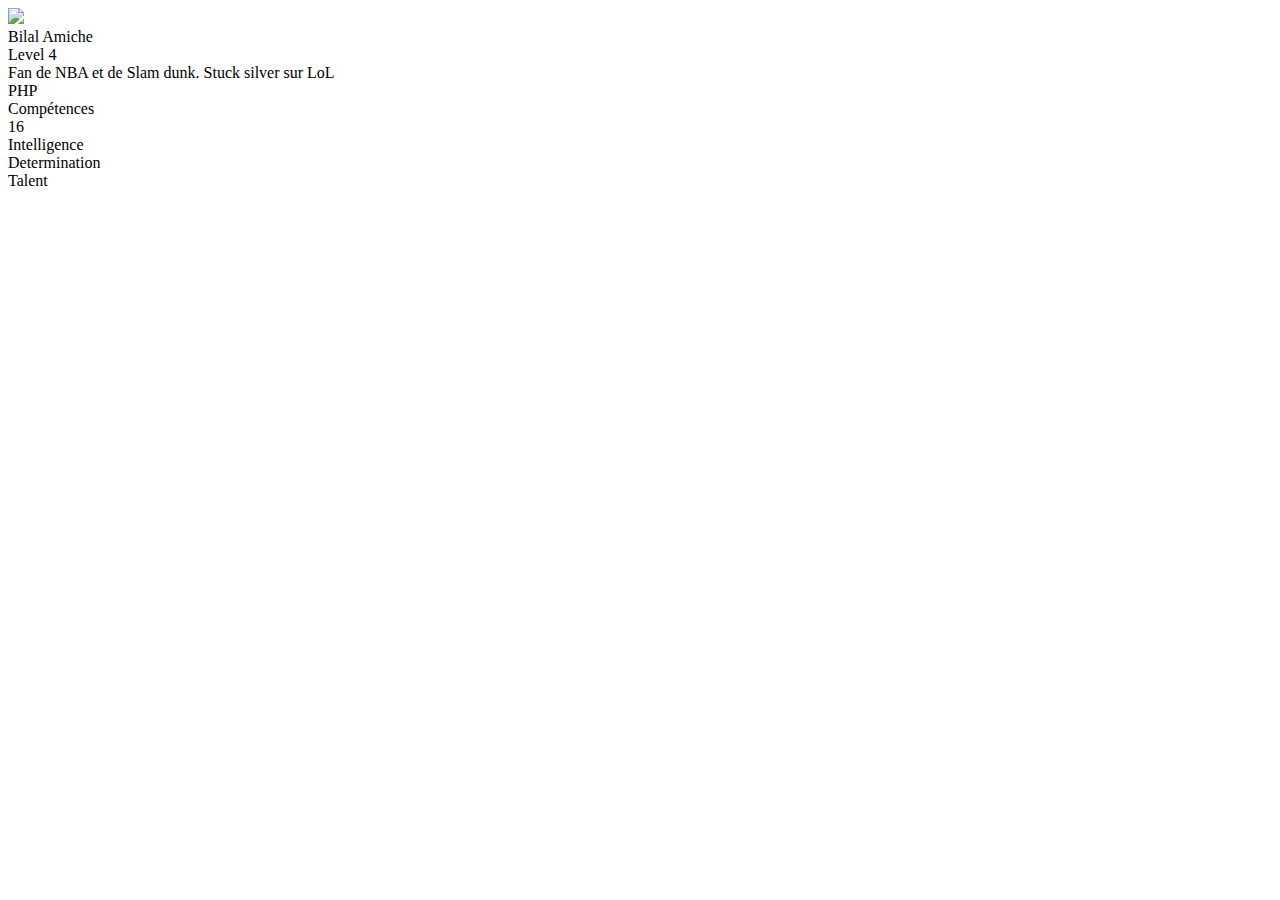
==== TestCardRenamed.html @ 795d29ab "ajout de la carte html et son css" ====
<!DOCTYPE html>
<html lang="en">

    <link href="/home/wilder/Projet_Book/Card.css" rel="stylesheet">
    <head>
        <meta charset="UTF-8">
        <meta http-equiv="X-UA-Compatible" content="IE=edge">
        <meta name="viewport" content="width=device-width, initial-scale=1.0">
        <title>Document</title>
    </head>
<body>
<div class="content">
  
  <div class="fullCard">
    <div class="corpse barbarian">
      <div class="photoPromo back">
        <img class="photoPromo"src="../Bureau/Photo/Raw/DSCF3281.JPG">
      </div>
      <div class="name">Bilal Amiche</div>
      <div class="softSkills">Level 4</div>
      <div class="description">
       Fan de NBA et de Slam dunk. Stuck silver sur LoL
      </div>

      <div class="bas_de_Carte">
        <div>
          <div class="skill">PHP</div>
          <div class="skill">Compétences</div>
        </div>

        <div>
          <div class="skill">16</div>
          
          <div class="skill">Intelligence</div>
        </div>

        <div>
          <div class="skill">Determination</div>
          <div class="skill">Talent</div>
        </div>

      </div>

    </div> <!-- end clash-card barbarian-->
  </div> <!-- end wrapper -->



    
</body>
</html>
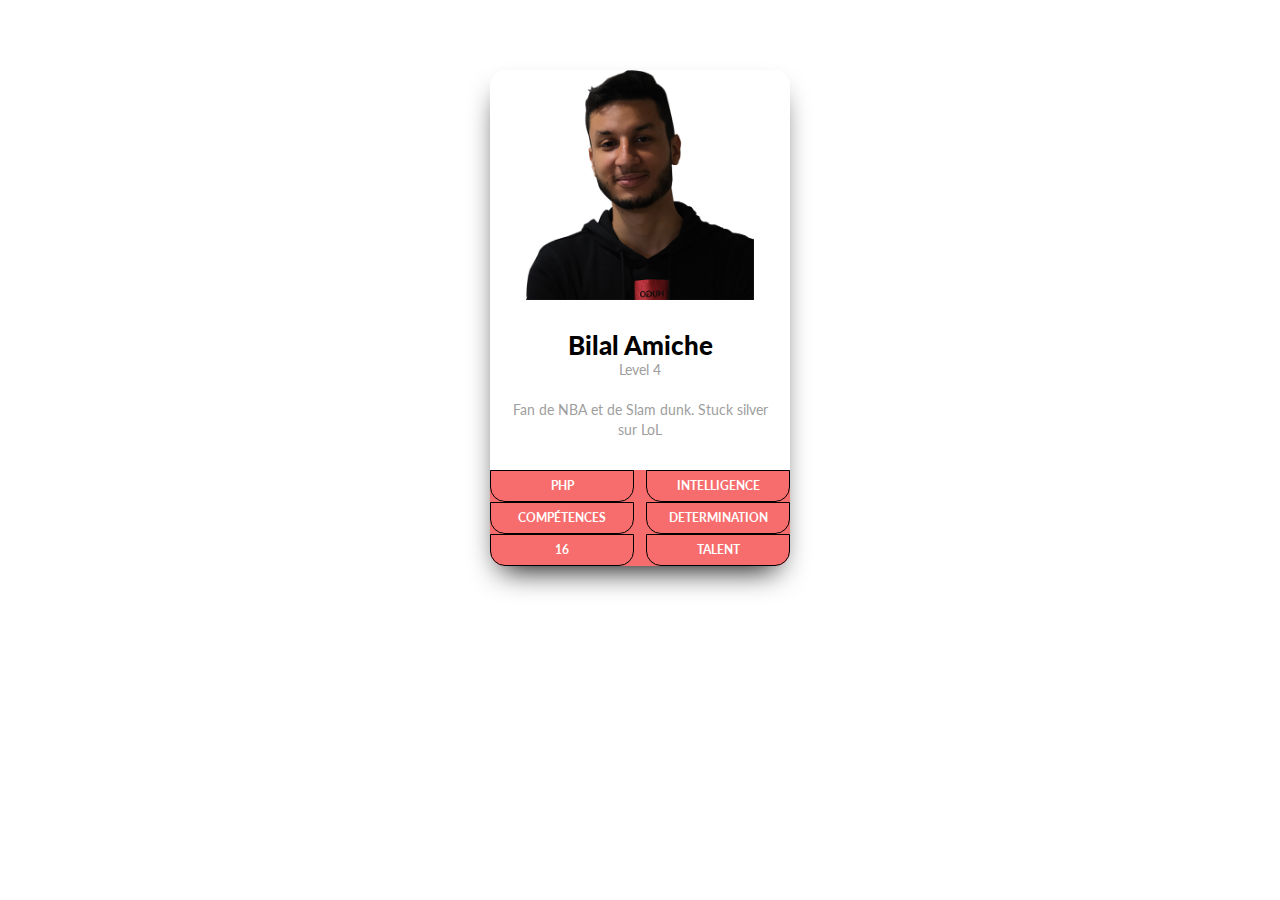
==== commit 9d47451d: "fix links on TestCardRenamed.html" ====
--- a/TestCardRenamed.html
+++ b/TestCardRenamed.html
@@ -1,7 +1,7 @@
 <!DOCTYPE html>
 <html lang="en">
 
-    <link href="/home/wilder/Projet_Book/Card.css" rel="stylesheet">
+    <link href="assets/css/Card.css" rel="stylesheet">
     <head>
         <meta charset="UTF-8">
         <meta http-equiv="X-UA-Compatible" content="IE=edge">
@@ -14,7 +14,7 @@
   <div class="fullCard">
     <div class="corpse barbarian">
       <div class="photoPromo back">
-        <img class="photoPromo"src="../Bureau/Photo/Raw/DSCF3281.JPG">
+        <img class="photoPromo"src="assets/img/photos/Bilal.png">
       </div>
       <div class="name">Bilal Amiche</div>
       <div class="softSkills">Level 4</div>
--- a/assets/css/Card.css
+++ b/assets/css/Card.css
@@ -0,0 +1,108 @@
+@import url(https://fonts.googleapis.com/css?family=Lato:400,700,900);
+
+*, *:before, *:after {
+  box-sizing: border-box;
+}
+
+body {
+  background: linear-gradient(to bottom, rgba(140,122,122,1) 0%, rgba(175,135,124,1) 65%, rgba(175,135,124,1) 100%) fixed;
+  background: url('https://s3-us-west-2.amazonaws.com/s.cdpn.io/195612/coc-background.jpg') no-repeat center center fixed;
+  background-size: cover;
+  font: 14px/20px "Lato", Arial, sans-serif;
+  color: #9E9E9E;
+  margin-top: 30px;
+}
+
+.content {
+  margin: auto;
+  width: 600px;
+  text-align: center;
+}
+
+.fullCard {
+  padding-top: 40px;
+  padding-bottom: 40px;
+}
+
+.corpse {
+  background: white;
+  width: 300px;
+  display: inline-block;
+  margin: auto;
+  border-radius: 15px;
+  position: relative;
+  text-align: center;
+  box-shadow: -1px 15px 30px -12px black;
+ 
+}
+
+.photoPromo {
+  position: relative;
+  height: 230px;
+  /* width: 150px; */
+  margin-bottom: 35px;
+  border-top-left-radius: 15px;
+  border-top-right-radius: 15px;
+}
+.back {
+    background-color: transparent;
+}
+
+/* .clash-card__image--barbarian {
+  background: url();
+  
+    width: 400px;
+    position: absolute;    
+    top: -65px;
+    left: -70px;
+  } */
+
+.bas_de_Carte {
+  text-transform: uppercase;
+  font-size: 12px;
+  font-weight: 700;
+  /* margin-bottom: 3px; */
+  columns: 2;
+  /* border-bottom-left-radius: 15px;
+  border-bottom-right-radius: 15px;
+  border : solid thin black; */
+  
+}
+.skill {
+    padding: 5px;
+    border-collapse:collapse;
+    border-bottom-left-radius: 15px;
+  border-bottom-right-radius: 15px;
+  border : solid thin black;
+
+}
+
+.clash-card__level--barbarian {
+  color: #f76c6c;
+}
+
+.name {
+  font-size: 26px;
+  color: black;
+  font-weight: 900;
+  margin-bottom: 5px;
+}
+
+.description {
+  padding: 20px;
+  margin-bottom: 10px;  
+}
+
+.bas_de_Carte {
+  background: #f76c6c;
+  /* border-top-left-radius: 15px;
+  border-bottom-right-radius: 15px; */
+}
+
+.bas_de_Carte {
+  
+  color: white;
+  font-weight: 700;
+  border-bottom-left-radius: 15px;
+  border-bottom-right-radius: 15px;
+}
